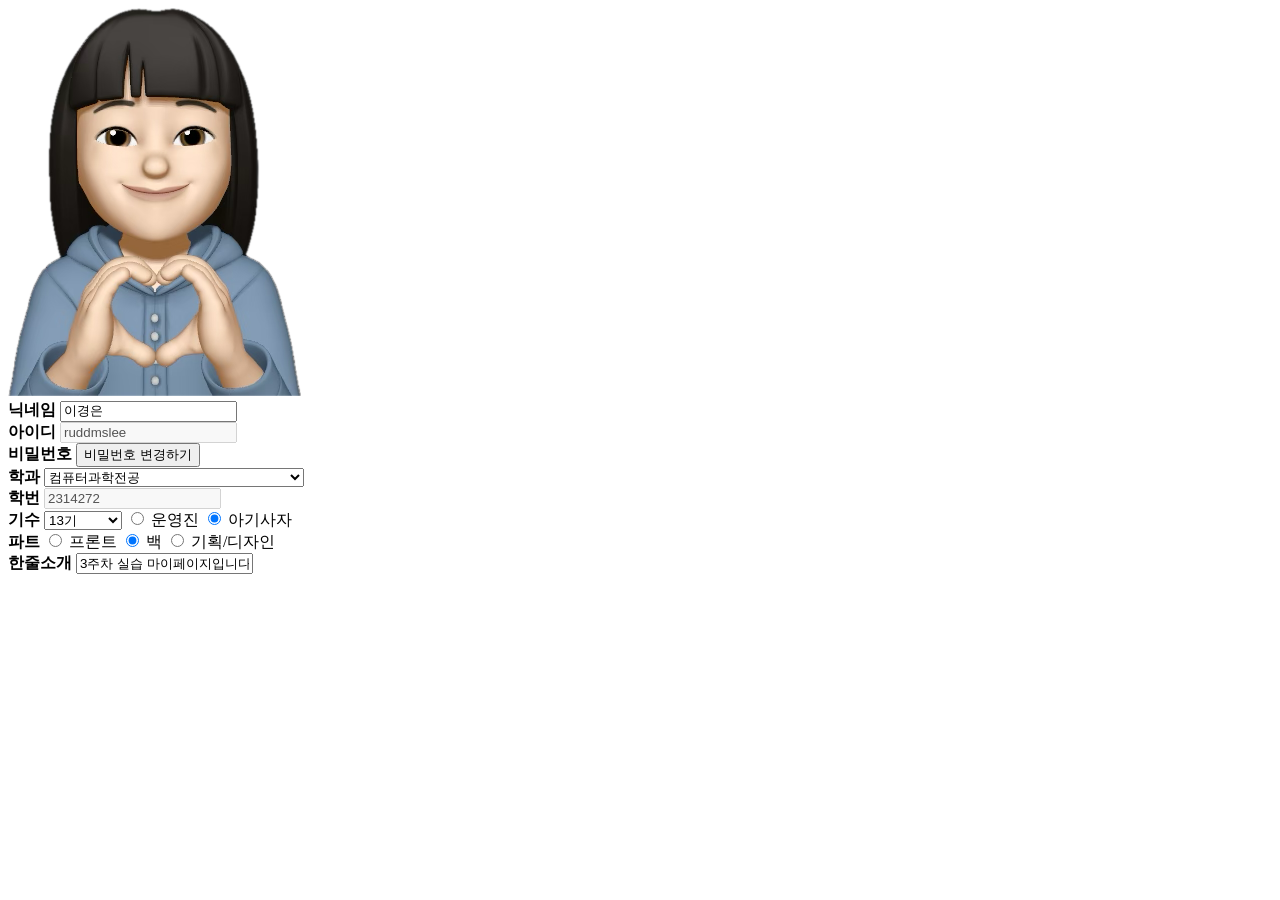
==== week03/mypage.html @ a7092fa0 "마이페이지 html 작성" ====
<!DOCTYPE html>
<html lang="en">
<head>
    <meta charset="UTF-8">
    <meta name="viewport" content="width=device-width, initial-scale=1.0">
    <link rel="stylesheet" href="mypage.css">
    <title>마이페이지</title>
</head>
<body>
    <div id="mypage">
        <img src="./images/프로필사진.png"><br>
        <div id="userInfo">
            <section id="nickname" class="info">
                <b>닉네임</b>
                <input type="text" value="이경은">
            </section>
            <section id="id" class="info">
                <b>아이디</b>
                <input type="text" disabled value="ruddmslee">
            </section>
            <section id="password" class="info">
                <b>비밀번호</b>
                <button id="modifyPw" onclick="return modifyPassword()">비밀번호 변경하기</button>
            </section>
            <section id="major" class="info">
                <b>학과</b>
                <select id="Major">
                    <option>컴퓨터과학전공</option>
                    <option>소프트웨어융합전공/데이터사이언스전공</option>
                    <option>인공지능공학부/IT공학전공</option>
                    <option>경영학부</option>
                    <option>영어영문학전공</option>
                    <option>한국어문학부</option>
                    <option>기타 전공</option>
                </select>
            </section>
            <section id="studentNum" class="info">
                <b>학번</b>
                <input type="text" value="2314272" disabled>
            </section>
            <section id="likelionTh" class="info">
                <b>기수</b>
                <select id="LikelionTh">
                    <option>13기</option>
                    <option>12기</option>
                    <option>기타 기수</option>
                </select>
                <label>
                    <input type="radio" value="운영진">&nbsp;운영진 
                </label>
                <label><input type="radio" value="아기사자" checked>&nbsp;아기사자<br></label>
            </section>
            <section id="part" class="info">
                <b>파트</b>
                <label><input type="radio" value="프론트">&nbsp;프론트</label>
                <label><input type="radio" value="백" checked>&nbsp;백</label>
                <label><input type="radio" value="기획/디자인">&nbsp;기획/디자인<br></label>
            </section>
            <section id="desc" class="info">
                <b>한줄소개</b>
                <input type="text" value="3주차 실습 마이페이지입니다."><br>
            </section>
        </div>
    </div>
    <script src="mypage.js"></script>
</body>
</html>
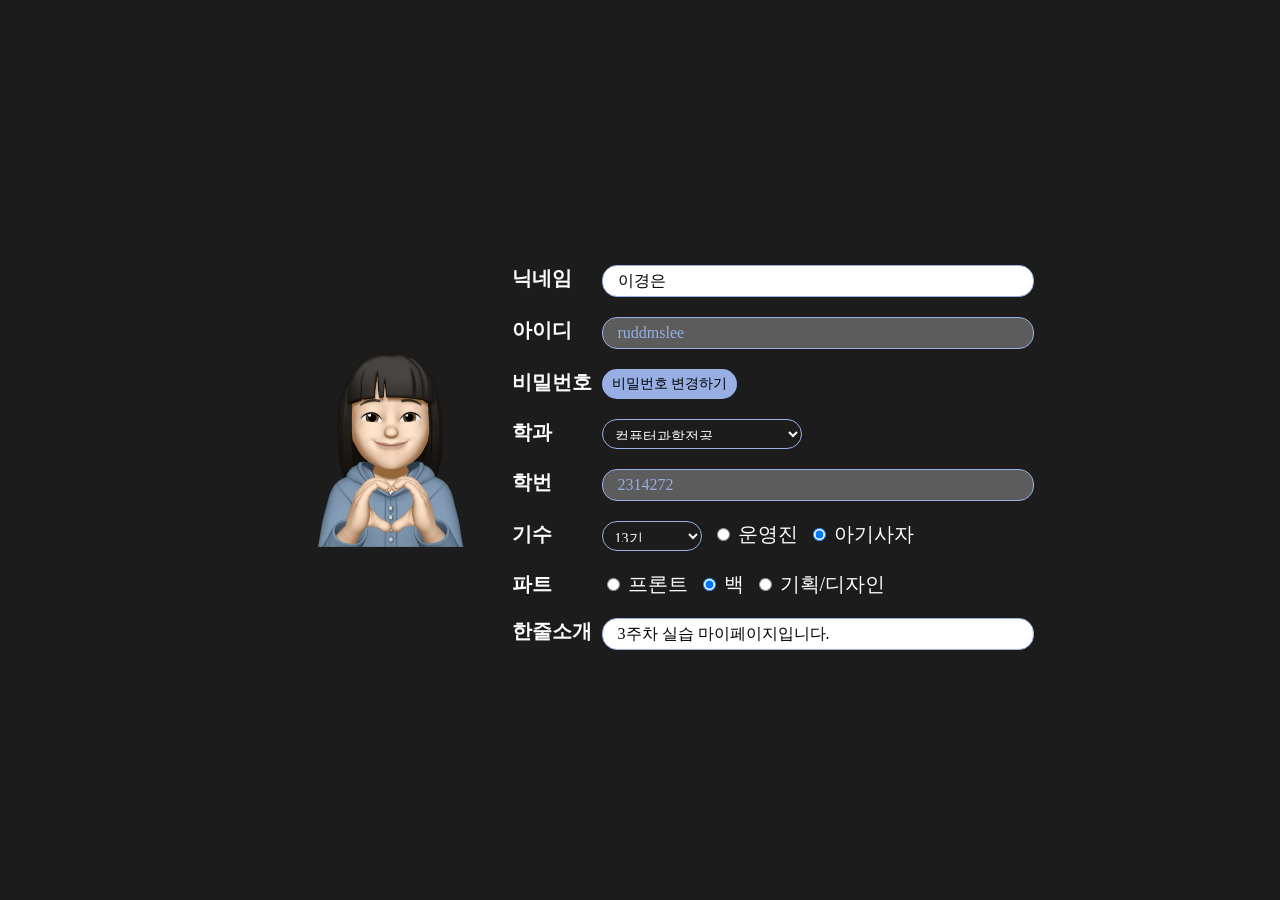
==== commit 2118531f: "마이페이지 수정" ====
--- a/week03/mypage.html
+++ b/week03/mypage.html
@@ -8,7 +8,7 @@
 </head>
 <body>
     <div id="mypage">
-        <img src="./images/프로필사진.png"><br>
+        <img id="profileImg" src="./images/프로필사진.png"><br>
         <div id="userInfo">
             <section id="nickname" class="info">
                 <b>닉네임</b>
--- a/week03/mypage.css
+++ b/week03/mypage.css
@@ -0,0 +1,95 @@
+body {
+    background-color: #1c1c1c;
+    font-family: "YiSunShin Dotum M";
+}
+
+#mypage {
+    position: absolute;
+    top: 50%;
+    left: 50%;
+    transform: translate(-50%, -50%);
+    width: 750px;
+    height: 500px;
+    color: white;
+    font-size: 20px;
+    display: flex;
+    flex-direction: row;
+    gap: 50px;
+}
+
+#userInfo {
+    display: flex;
+    width: 500px;
+    height: 500px;
+    flex-direction: column;
+    align-items: flex-start;
+    gap: 20px;
+    padding: 65px 0;
+}
+
+.info {
+    display: flex;
+    gap: 10px;
+}
+
+b {
+    width: 80px;
+}
+
+input[type="text"] {
+    width: 400px;
+    height: 30px;
+    border-radius: 15px;
+    border: 1px solid #97afe3;
+    color: black;
+    font-family: "YiSunShin Dotum M";
+    font-size: 16px;
+    padding: 0px 15px;
+}
+
+input:disabled {
+    color: #97afe3;
+}
+
+img {
+    width: 146.5px;
+    height: 194px;
+    transform: translate(52px, 153px);
+}
+
+
+
+button {
+    background-color: #97afe3;
+    height: 30px;
+    border-radius: 15px;
+    border: none;
+    color: black;
+    font-family: "YiSunShin Dotum M";
+    font-size: 14px;
+    padding: 0px 10px;
+}
+
+#LikelionTh {
+    width: 100px;
+    height: 30px;
+    padding: 8px;
+    font-size: 14px;
+    border-radius: 15px;
+    color: white;
+    font-family: "YiSunShin Dotum M";
+    background-color: #1c1c1c;
+    border-color: #97afe3
+}
+
+#Major {
+    width: 200px;
+    height: 30px;
+    padding: 8px;
+    font-size: 14px;
+    border-radius: 15px;
+    color: white;
+    font-family: "YiSunShin Dotum M";
+    background-color: #1c1c1c;
+    border-color: #97afe3
+}
